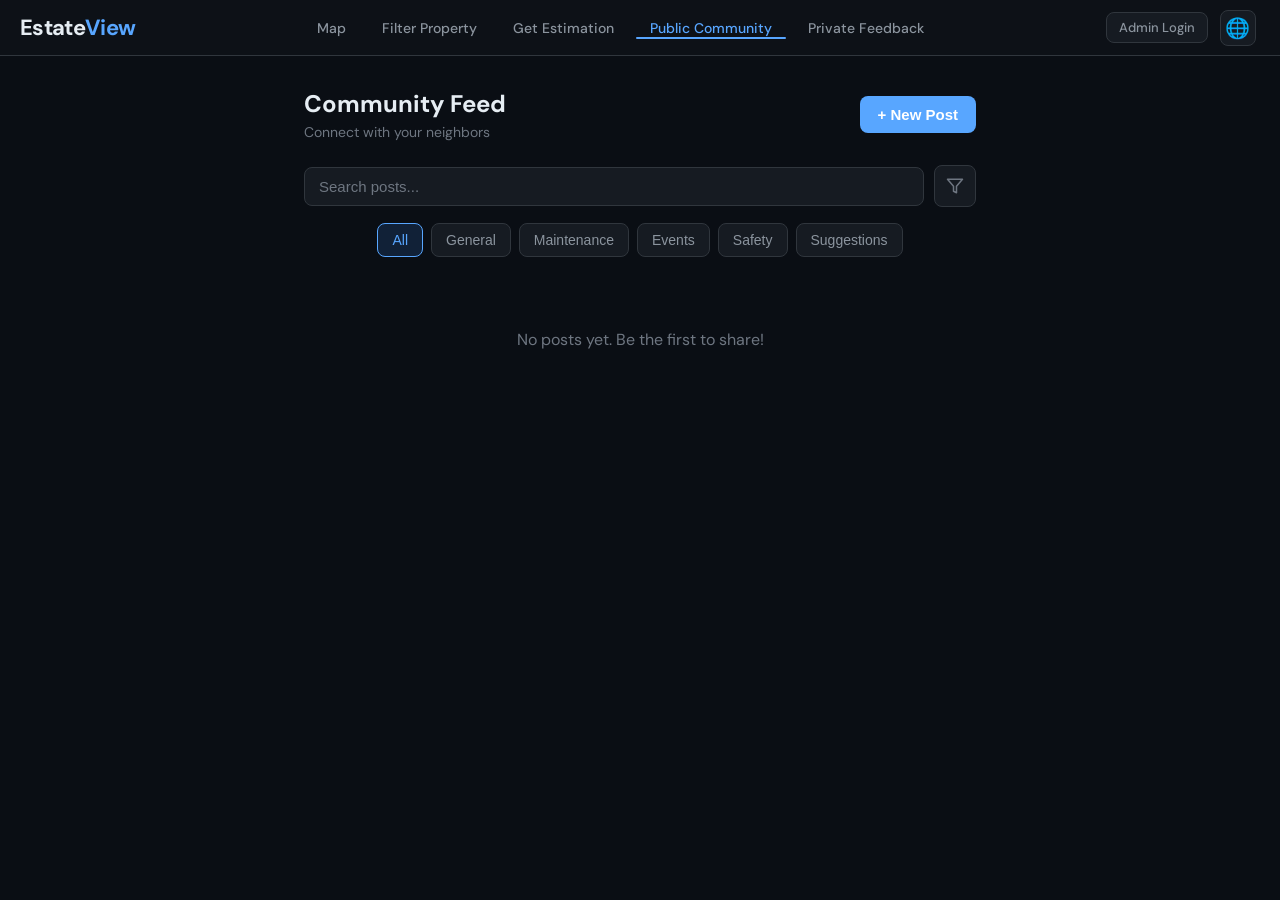
==== fyp coding/frontend/comments.html @ c07fc5cc "feat: Public Community, full i18n (EN/MS/ZH), nav and UX improvements - Public Community: feed with " ====
<!DOCTYPE html>
<html lang="en">
<head>
  <meta charset="UTF-8" />
  <meta name="viewport" content="width=device-width, initial-scale=1.0" />
  <title>Public Comments — EstateView</title>
  <link rel="preconnect" href="https://fonts.googleapis.com" />
  <link rel="preconnect" href="https://fonts.gstatic.com" crossorigin />
  <link href="https://fonts.googleapis.com/css2?family=DM+Sans:ital,opsz,wght@0,9..40,400;0,9..40,500;0,9..40,600;0,9..40,700&display=swap" rel="stylesheet" />
  <style>
    :root {
      --bg-primary: #0a0e14;
      --bg-secondary: #0d1117;
      --bg-card: #161b22;
      --border: #30363d;
      --text-primary: #e6edf3;
      --text-secondary: #8b949e;
      --text-muted: #6e7681;
      --accent: #58a6ff;
      --radius: 12px;
      --radius-sm: 8px;
    }
    * { box-sizing: border-box; }
    body {
      margin: 0;
      font-family: "DM Sans", system-ui, -apple-system, sans-serif;
      background: var(--bg-primary);
      color: var(--text-primary);
      min-height: 100vh;
      display: flex;
      flex-direction: column;
    }

    .global-nav {
      flex-shrink: 0;
      height: 56px;
      background: var(--bg-secondary);
      border-bottom: 1px solid var(--border);
      display: flex;
      align-items: center;
      justify-content: space-between;
      padding: 0 24px 0 20px;
    }
    .nav-logo {
      display: flex;
      align-items: center;
      text-decoration: none;
      font-size: 1.375rem;
      font-weight: 700;
      letter-spacing: -0.03em;
      color: inherit;
    }
    .nav-logo .logo-estate { color: var(--text-primary); }
    .nav-logo .logo-view { color: var(--accent); }
    .nav-links { display: flex; align-items: center; gap: 8px; }
    .nav-links a {
      color: var(--text-secondary);
      text-decoration: none;
      font-size: 0.875rem;
      font-weight: 500;
      padding: 8px 14px;
      position: relative;
    }
    .nav-links a::after {
      content: "";
      position: absolute;
      left: 50%; bottom: 6px;
      width: 100%; height: 2px;
      background: var(--accent);
      border-radius: 1px;
      transform: translateX(-50%) scaleX(0);
      transform-origin: center;
      transition: transform 0.2s ease;
    }
    .nav-links a:hover { color: var(--text-primary); }
    .nav-links a:hover::after { transform: translateX(-50%) scaleX(1); }
    .nav-links a.active { color: var(--accent); }
    .nav-links a.active::after { transform: translateX(-50%) scaleX(1); }
    .nav-right { display: flex; align-items: center; gap: 12px; }
    .lang-switcher { position: relative; }
    .lang-btn { width: 36px; height: 36px; border: 1px solid var(--border); border-radius: var(--radius-sm); background: var(--bg-card); color: var(--text-muted); display: flex; align-items: center; justify-content: center; cursor: pointer; font-size: 1.25rem; }
    .lang-btn:hover { border-color: var(--accent); color: var(--accent); }
    .lang-dropdown { display: none; position: absolute; top: 100%; right: 0; margin-top: 6px; min-width: 160px; background: var(--bg-card); border: 1px solid var(--border); border-radius: var(--radius-sm); box-shadow: 0 8px 24px rgba(0,0,0,0.3); z-index: 100; }
    .lang-dropdown.open { display: block; }
    .lang-opt { display: block; width: 100%; padding: 10px 14px; border: none; background: none; color: var(--text-primary); font-size: 0.9375rem; text-align: left; cursor: pointer; }
    .lang-opt:hover { background: var(--bg-secondary); }
    .lang-opt.active { color: var(--accent); font-weight: 600; }

    .comments-main {
      flex: 1;
      max-width: 720px;
      margin: 0 auto;
      padding: 32px 24px 40px;
      width: 100%;
    }

    .feed-header {
      display: flex;
      flex-wrap: wrap;
      align-items: center;
      justify-content: space-between;
      gap: 16px;
      margin-bottom: 24px;
    }
    .feed-title-wrap h1 { font-size: 1.5rem; font-weight: 700; margin: 0 0 4px 0; color: var(--text-primary); }
    .feed-title-wrap .tagline { font-size: 0.875rem; color: var(--text-muted); margin: 0; }
    .btn-new-post {
      padding: 10px 18px;
      background: var(--accent);
      color: #fff;
      border: none;
      border-radius: var(--radius-sm);
      font-size: 0.9375rem;
      font-weight: 600;
      cursor: pointer;
      white-space: nowrap;
    }
    .btn-new-post:hover { opacity: 0.9; }

    .search-wrap {
      display: flex;
      align-items: center;
      gap: 10px;
      margin-bottom: 16px;
      width: 100%;
    }
    .search-wrap .filter-btn {
      flex-shrink: 0;
      width: 42px;
      height: 42px;
      border: 1px solid var(--border);
      border-radius: var(--radius-sm);
      background: var(--bg-card);
      color: var(--text-muted);
      cursor: pointer;
      display: flex;
      align-items: center;
      justify-content: center;
      font-size: 1.125rem;
      position: relative;
    }
    .search-wrap .filter-btn:hover { border-color: var(--accent); color: var(--accent); }
    .search-wrap .filter-btn.active { border-color: var(--accent); color: var(--accent); background: rgba(56, 139, 253, 0.1); }
    .search-wrap .filter-dropdown {
      display: none;
      position: absolute;
      top: 100%;
      left: 0;
      margin-top: 6px;
      min-width: 180px;
      max-height: 280px;
      overflow-y: auto;
      background: var(--bg-card);
      border: 1px solid var(--border);
      border-radius: var(--radius-sm);
      box-shadow: 0 8px 24px rgba(0,0,0,0.3);
      z-index: 50;
    }
    .search-wrap .filter-dropdown.open { display: block; }
    .search-wrap .filter-dropdown .filter-opt {
      display: block;
      width: 100%;
      padding: 10px 14px;
      border: none;
      background: none;
      color: var(--text-primary);
      font-size: 0.9375rem;
      text-align: left;
      cursor: pointer;
    }
    .search-wrap .filter-dropdown .filter-opt:hover { background: var(--bg-secondary); }
    .search-wrap .filter-dropdown .filter-opt.active { color: var(--accent); font-weight: 600; }
    .search-wrap input {
      flex: 1;
      min-width: 0;
      padding: 10px 14px;
      background: var(--bg-card);
      border: 1px solid var(--border);
      border-radius: var(--radius-sm);
      color: var(--text-primary);
      font-size: 0.9375rem;
    }
    .search-wrap input::placeholder { color: var(--text-muted); }
    .search-wrap input:focus { outline: none; border-color: var(--accent); }

    .category-chips {
      display: flex;
      flex-wrap: wrap;
      justify-content: center;
      align-items: center;
      gap: 8px;
      margin-bottom: 24px;
    }
    .chip {
      padding: 8px 14px;
      background: var(--bg-card);
      border: 1px solid var(--border);
      border-radius: var(--radius-sm);
      font-size: 0.875rem;
      color: var(--text-secondary);
      cursor: pointer;
      transition: border-color 0.2s, background 0.2s, color 0.2s;
    }
    .chip:hover { border-color: var(--text-muted); color: var(--text-primary); }
    .chip.active {
      border-color: var(--accent);
      background: rgba(56, 139, 253, 0.15);
      color: var(--accent);
    }

    .post-form-categories {
      display: flex;
      flex-wrap: nowrap;
      gap: 8px;
      margin-bottom: 16px;
    }
    .post-form-chip {
      flex: 1;
      min-width: 0;
      padding: 8px 6px;
      box-sizing: border-box;
      background: var(--bg-secondary);
      border: 1px solid var(--border);
      border-radius: var(--radius-sm);
      font-size: 0.8125rem;
      color: var(--text-secondary);
      cursor: pointer;
      transition: border-color 0.2s, background 0.2s, color 0.2s;
      white-space: nowrap;
      text-align: center;
    }
    .post-form-chip:hover { border-color: var(--text-muted); color: var(--text-primary); }
    .post-form-chip.active {
      border-color: var(--accent);
      background: rgba(56, 139, 253, 0.15);
      color: var(--accent);
    }

    .feed-list { display: flex; flex-direction: column; gap: 20px; }
    .post-card {
      background: var(--bg-card);
      border: 1px solid var(--border);
      border-radius: var(--radius);
      padding: 20px;
    }
    .post-meta {
      display: flex;
      align-items: flex-start;
      gap: 12px;
      margin-bottom: 12px;
    }
    .post-avatar {
      width: 40px;
      height: 40px;
      border-radius: 50%;
      background: var(--accent);
      color: #fff;
      display: flex;
      align-items: center;
      justify-content: center;
      font-size: 1rem;
      font-weight: 600;
      flex-shrink: 0;
    }
    .post-meta-text { flex: 1; min-width: 0; }
    .post-meta-text .name { font-weight: 600; color: var(--text-primary); margin-right: 8px; }
    .post-meta-text .role {
      display: inline-block;
      font-size: 0.75rem;
      color: var(--text-muted);
      background: var(--bg-secondary);
      padding: 2px 8px;
      border-radius: 4px;
      margin-right: 8px;
    }
    .post-meta-text .date { font-size: 0.8125rem; color: var(--text-muted); }
    .post-area { font-size: 0.8125rem; color: var(--text-secondary); margin-top: 2px; }
    .post-category-tag {
      display: inline-block;
      font-size: 0.75rem;
      font-weight: 500;
      padding: 4px 10px;
      border-radius: 6px;
      margin-bottom: 8px;
    }
    .post-category-tag.general { background: rgba(56, 139, 253, 0.2); color: var(--accent); }
    .post-category-tag.maintenance { background: rgba(210, 153, 34, 0.2); color: #d29922; }
    .post-category-tag.events { background: rgba(163, 113, 247, 0.2); color: #a371f7; }
    .post-category-tag.safety { background: rgba(248, 81, 73, 0.2); color: #f85149; }
    .post-category-tag.suggestions { background: rgba(63, 185, 80, 0.2); color: #3fb950; }
    .post-card h3 { font-size: 1.125rem; font-weight: 700; margin: 0 0 8px 0; color: var(--text-primary); }
    .post-card .post-content { font-size: 0.9375rem; color: var(--text-secondary); line-height: 1.5; margin-bottom: 12px; white-space: normal; word-wrap: break-word; }
    .post-actions {
      display: flex;
      align-items: center;
      gap: 16px;
      font-size: 0.875rem;
      color: var(--text-muted);
    }
    .post-actions .action-btn {
      display: inline-flex;
      align-items: center;
      gap: 4px;
      padding: 6px 0;
      background: none;
      border: none;
      color: var(--text-muted);
      cursor: pointer;
      font-size: 0.875rem;
      font-family: inherit;
      transition: color 0.2s;
    }
    .post-actions .action-btn:hover { color: var(--accent); }
    .post-actions .action-btn.liked { color: #f85149; }
    .post-actions .action-btn.liked:hover { color: #f85149; opacity: 0.9; }

    .feed-empty { text-align: center; padding: 48px 24px; color: var(--text-muted); }
    .feed-empty .btn-clear-filters {
      margin-top: 12px;
      padding: 8px 16px;
      background: var(--accent);
      color: #fff;
      border: none;
      border-radius: var(--radius-sm);
      font-size: 0.9375rem;
      cursor: pointer;
    }
    .feed-empty .btn-clear-filters:hover { opacity: 0.9; }
    .load-more-wrap { text-align: center; padding: 20px 0; }
    .btn-load-more {
      padding: 10px 24px;
      background: var(--bg-card);
      border: 1px solid var(--border);
      border-radius: var(--radius-sm);
      color: var(--text-primary);
      font-size: 0.9375rem;
      cursor: pointer;
    }
    .btn-load-more:hover { border-color: var(--accent); color: var(--accent); }
    .toast-container {
      position: fixed;
      bottom: 24px;
      left: 50%;
      transform: translateX(-50%);
      z-index: 9999;
      display: flex;
      flex-direction: column;
      gap: 8px;
      pointer-events: none;
    }
    .toast {
      padding: 12px 20px;
      background: var(--bg-card);
      border: 1px solid var(--border);
      border-radius: var(--radius-sm);
      color: var(--text-primary);
      font-size: 0.9375rem;
      box-shadow: 0 4px 16px rgba(0,0,0,0.3);
      animation: toast-in 0.25s ease;
    }
    @keyframes toast-in {
      from { opacity: 0; transform: translateY(8px); }
      to { opacity: 1; transform: translateY(0); }
    }
    .feed-loading { text-align: center; padding: 24px; color: var(--text-muted); }

    /* Modal */
    .modal-overlay {
      display: none;
      position: fixed;
      inset: 0;
      background: rgba(0,0,0,0.6);
      z-index: 100;
      align-items: center;
      justify-content: center;
      padding: 24px;
    }
    .modal-overlay.open { display: flex; }
    .modal {
      background: var(--bg-card);
      border: 1px solid var(--border);
      border-radius: var(--radius);
      padding: 24px;
      width: 100%;
      max-width: 480px;
      max-height: 90vh;
      overflow-y: auto;
    }
    #modal-overlay .modal { max-width: min(560px, calc(100vw - 32px)); width: 100%; overflow-x: hidden; }
    .modal-header {
      display: flex;
      align-items: center;
      justify-content: space-between;
      margin-bottom: 20px;
    }
    .modal-header h2 { font-size: 1.25rem; font-weight: 700; margin: 0; color: var(--text-primary); }
    .modal-close {
      width: 32px;
      height: 32px;
      border: none;
      background: var(--bg-secondary);
      color: var(--text-muted);
      border-radius: var(--radius-sm);
      cursor: pointer;
      font-size: 1.25rem;
      line-height: 1;
      display: flex;
      align-items: center;
      justify-content: center;
    }
    .modal-close:hover { color: var(--text-primary); }
    .field-label { display: block; font-size: 0.9375rem; font-weight: 500; color: var(--text-secondary); margin-bottom: 8px; }
    .modal input[type="text"],
    .modal input[type="password"],
    .modal select,
    .modal textarea {
      width: 100%;
      padding: 10px 14px;
      background: var(--bg-secondary);
      border: 1px solid var(--border);
      border-radius: var(--radius-sm);
      color: var(--text-primary);
      opacity: 1;
      font-size: 0.9375rem;
      font-family: inherit;
      margin-bottom: 16px;
    }
    .modal input[type="text"]:-webkit-autofill,
    .modal input[type="password"]:-webkit-autofill {
      -webkit-text-fill-color: var(--text-primary);
    }
    .modal input:focus,
    .modal select:focus,
    .modal textarea:focus { outline: none; border-color: var(--accent); }
    /* Placeholder: faint / transparent hint text in the column */
    .modal input::placeholder {
      color: var(--text-muted);
      opacity: 0.65;
    }
    .modal #admin-login-error { color: #f85149; font-size: 0.875rem; }
    .admin-login-hint {
      font-size: 0.875rem;
      color: var(--text-muted);
      margin: 0 0 16px 0;
      line-height: 1.4;
    }

    /* Admin Login — design like reference, all elements use our color theme (no forgot password) */
    .admin-login-theme.modal-overlay {
      background: rgba(10, 14, 20, 0.65);
      backdrop-filter: blur(4px);
    }
    .admin-login-theme .modal {
      position: relative;
      display: flex;
      flex-direction: column;
      background: linear-gradient(180deg, var(--bg-card) 0%, var(--bg-secondary) 100%);
      border: 1px solid var(--border);
      border-radius: 16px;
      box-shadow: 0 12px 40px rgba(0,0,0,0.5);
      padding: 50px 28px 28px 28px;
      max-width: 340px;
      overflow: visible;
    }
    .admin-login-theme .modal-header {
      flex-shrink: 0;
      margin-bottom: 0;
      padding-right: 0;
      min-height: 0;
      justify-content: flex-end;
    }
    .admin-login-theme .modal-header h2 {
      display: none;
    }
    .admin-login-theme .modal-close {
      position: absolute;
      top: 14px;
      right: 14px;
      background: var(--bg-secondary);
      color: var(--text-muted);
      border: 1px solid var(--border);
    }
    .admin-login-theme .modal-close:hover { color: var(--text-primary); background: var(--bg-card); border-color: var(--text-muted); }
    /* User icon: on the box top edge center — half in, half out */
    .admin-login-theme .admin-login-avatar-wrap {
      display: flex;
      justify-content: center;
      margin-top: -105px;
      margin-bottom: 12px;
    }
    .admin-login-theme .admin-login-avatar {
      width: 116px;
      height: 116px;
      border-radius: 50%;
      background: var(--accent);
      border: none;
      display: flex;
      align-items: center;
      justify-content: center;
      color: #e6edf3;
    }
    .admin-login-theme .admin-login-avatar .avatar-svg {
      width: 72px;
      height: 72px;
      stroke: currentColor;
      fill: none;
      stroke-width: 1.5;
      stroke-linecap: round;
      stroke-linejoin: round;
    }
    .admin-login-theme .admin-login-hint {
      text-align: center;
      margin-bottom: 20px;
      font-size: 0.8125rem;
      color: var(--text-muted);
    }
    /* Input: no box — icon + placeholder, thin bottom line only */
    .admin-login-theme .login-input-wrap {
      display: flex;
      align-items: center;
      gap: 12px;
      padding: 12px 0 10px;
      border: none;
      border-bottom: 1px solid var(--border);
      border-radius: 0;
      margin-bottom: 4px;
      background: transparent;
    }
    .admin-login-theme .login-input-wrap:focus-within { border-bottom-color: var(--accent); }
    .admin-login-theme .login-input-wrap .login-icon {
      color: var(--text-secondary);
      flex-shrink: 0;
      display: flex;
      align-items: center;
      justify-content: center;
    }
    .admin-login-theme .login-input-wrap .login-icon svg {
      width: 20px;
      height: 20px;
      stroke: currentColor;
      fill: none;
      stroke-width: 1.8;
      stroke-linecap: round;
      stroke-linejoin: round;
    }
    .admin-login-theme .login-input-wrap input,
    .admin-login-theme .modal input[type="text"],
    .admin-login-theme .modal input[type="password"] {
      flex: 1;
      min-width: 0;
      background: transparent !important;
      background-color: transparent !important;
      border: none !important;
      padding: 0 !important;
      margin: 0 !important;
      color: var(--text-primary) !important;
      font-size: 0.9375rem;
      border-radius: 0 !important;
      box-shadow: none !important;
    }
    .admin-login-theme .login-input-wrap input::placeholder { color: var(--text-muted); opacity: 0.75; }
    .admin-login-theme .login-input-wrap input:focus { outline: none; box-shadow: none !important; }
    .admin-login-theme .login-toggle-pwd {
      flex-shrink: 0;
      width: 36px;
      height: 36px;
      padding: 0;
      border: none;
      background: transparent;
      color: var(--text-muted);
      cursor: pointer;
      display: flex;
      align-items: center;
      justify-content: center;
      border-radius: var(--radius-sm);
    }
    .admin-login-theme .login-toggle-pwd:hover { color: var(--text-secondary); }
    .admin-login-theme .login-toggle-pwd svg {
      width: 20px;
      height: 20px;
      stroke: currentColor;
      fill: none;
      stroke-width: 1.8;
      stroke-linecap: round;
      stroke-linejoin: round;
    }
    /* Remove white box from browser autofill — use theme dark fill so no white shows */
    .admin-login-theme .login-input-wrap input:-webkit-autofill,
    .admin-login-theme .login-input-wrap input:-webkit-autofill:hover,
    .admin-login-theme .login-input-wrap input:-webkit-autofill:focus,
    .admin-login-theme .login-input-wrap input:-webkit-autofill:active {
      -webkit-box-shadow: 0 0 0 100px var(--bg-card) inset !important;
      box-shadow: 0 0 0 100px var(--bg-card) inset !important;
      -webkit-text-fill-color: var(--text-primary) !important;
      transition: background-color 5000s ease-in-out 0s;
    }
    .admin-login-theme .login-options { margin-bottom: 20px; }
    .admin-login-theme .login-remember {
      display: flex;
      align-items: center;
      gap: 8px;
      font-size: 0.875rem;
      color: var(--text-secondary);
      cursor: pointer;
    }
    .admin-login-theme .login-remember input {
      width: 16px;
      height: 16px;
      margin: 0;
      flex-shrink: 0;
      accent-color: var(--accent);
      cursor: pointer;
    }
    .admin-login-theme #admin-login-error {
      font-size: 0.875rem;
      margin-bottom: 16px;
      text-align: center;
      padding: 12px 14px;
      border-radius: var(--radius-sm);
      border: 1px solid var(--border);
      border-left: 3px solid #f85149;
      background: var(--bg-card);
      color: var(--text-secondary);
      line-height: 1.4;
    }
    .admin-login-theme #admin-login-error:not(:empty) { color: #f85149; }
    .admin-login-theme .login-btn-wrap { margin-top: 4px; }
    .admin-login-theme .login-btn-wrap .btn-post {
      width: 100%;
      padding: 14px 20px;
      border-radius: 10px;
      font-size: 1rem;
      font-weight: 600;
      letter-spacing: 0.08em;
      background: var(--accent);
      border: none;
      color: var(--text-primary);
      box-shadow: none;
    }
    .admin-login-theme .login-btn-wrap .btn-post:hover { opacity: 0.9; }
    .admin-login-theme .login-cancel-wrap .btn-cancel {
      background: transparent;
      border: none;
      color: var(--text-muted);
      font-size: 0.875rem;
      margin-top: 12px;
    }
    .admin-login-theme .login-cancel-wrap .btn-cancel:hover { color: var(--text-secondary); }
    .modal textarea { min-height: 120px; resize: vertical; }
    .modal-actions {
      display: flex;
      justify-content: flex-end;
      gap: 12px;
      margin-top: 20px;
    }
    .btn-cancel {
      padding: 10px 20px;
      background: transparent;
      color: var(--text-secondary);
      border: 1px solid var(--border);
      border-radius: var(--radius-sm);
      font-size: 0.9375rem;
      cursor: pointer;
    }
    .btn-cancel:hover { border-color: var(--text-muted); color: var(--text-primary); }
    .btn-post {
      padding: 10px 20px;
      background: var(--accent);
      color: #fff;
      border: none;
      border-radius: var(--radius-sm);
      font-size: 0.9375rem;
      font-weight: 600;
      cursor: pointer;
    }
    .btn-post:hover { opacity: 0.9; }

    /* Comments modal */
    .comments-modal { display: none; }
    .comments-modal.open { display: flex; }
    .comments-modal .modal { max-width: 420px; }
    .comments-modal .comments-list { max-height: 240px; overflow-y: auto; margin-bottom: 16px; }
    .comments-modal .comment-item {
      padding: 10px 0;
      border-bottom: 1px solid var(--border);
      font-size: 0.9375rem;
    }
    .comments-modal .comment-item:last-child { border-bottom: none; }
    .comments-modal .comment-meta { font-size: 0.8125rem; color: var(--text-muted); margin-bottom: 4px; }
    .comments-modal .comment-meta .author { color: var(--text-secondary); font-weight: 500; }
    .comments-modal .comment-content { color: var(--text-primary); line-height: 1.4; }
    .comments-modal .add-comment-form { margin-top: 12px; }
    .comments-modal .add-comment-form textarea {
      width: 100%;
      min-height: 72px;
      padding: 10px 12px;
      background: var(--bg-secondary);
      border: 1px solid var(--border);
      border-radius: var(--radius-sm);
      color: var(--text-primary);
      font-size: 0.9375rem;
      font-family: inherit;
      resize: vertical;
      margin-bottom: 8px;
    }
    .comments-modal .add-comment-form textarea:focus { outline: none; border-color: var(--accent); }
    .comments-modal .add-comment-form .btn-post { padding: 8px 16px; font-size: 0.875rem; }
    .btn-admin-login, .btn-admin-logout {
      padding: 6px 12px;
      font-size: 0.8125rem;
      border-radius: var(--radius-sm);
      cursor: pointer;
      font-family: inherit;
      font-weight: 500;
    }
    .btn-admin-login {
      background: var(--bg-card);
      border: 1px solid var(--border);
      color: var(--text-secondary);
    }
    .btn-admin-login:hover { border-color: var(--accent); color: var(--accent); }
    .btn-admin-logout { background: transparent; border: 1px solid var(--border); color: var(--text-muted); }
    .btn-admin-logout:hover { color: var(--text-primary); }
    .nav-admin-label { font-size: 0.8125rem; color: var(--text-muted); margin-right: 8px; }
    .post-actions .btn-delete-post, .comments-modal .btn-delete-comment {
      margin-left: auto;
      padding: 4px 8px;
      font-size: 0.75rem;
      background: transparent;
      border: 1px solid var(--border);
      color: var(--text-muted);
      border-radius: 4px;
      cursor: pointer;
    }
    .post-actions .btn-delete-post:hover, .comments-modal .btn-delete-comment:hover { border-color: #f85149; color: #f85149; }
  </style>
</head>
<body>
  <header class="global-nav">
    <a href="/" class="nav-logo"><span class="logo-estate">Estate</span><span class="logo-view">View</span></a>
    <nav class="nav-links">
      <a href="/" data-i18n="nav.map">Map</a>
      <a href="/filter.html" data-i18n="nav.filter">Filter Property</a>
      <a href="/estimator.html" data-i18n="nav.estimation">Get Estimation</a>
      <a href="/comments.html" class="active" data-i18n="nav.community">Public Community</a>
      <a href="/feedback.html" data-i18n="nav.feedback">Private Feedback</a>
    </nav>
    <div class="nav-right">
      <span id="admin-logout-wrap" style="display:none;"><span class="nav-admin-label">Admin</span> <button type="button" class="btn-admin-logout" id="btn-admin-logout">Logout</button></span>
      <button type="button" class="btn-admin-login" id="btn-admin-login" data-i18n="comments.adminLogin">Admin Login</button>
      <div class="lang-switcher">
        <button type="button" class="lang-btn" id="lang-btn" aria-label="Language" title="Language">🌐</button>
        <div class="lang-dropdown" id="lang-dropdown">
          <button type="button" class="lang-opt" data-lang="en">English</button>
          <button type="button" class="lang-opt" data-lang="ms">Bahasa Melayu</button>
          <button type="button" class="lang-opt" data-lang="zh">中文</button>
        </div>
      </div>
    </div>
  </header>

  <main class="comments-main">
    <div class="feed-header">
      <div class="feed-title-wrap">
        <h1 data-i18n="comments.communityFeed">Community Feed</h1>
        <p class="tagline" data-i18n="comments.tagline">Connect with your neighbors</p>
      </div>
      <button type="button" class="btn-new-post" id="btn-new-post" data-i18n="comments.newPost">+ New Post</button>
    </div>

    <div class="search-wrap">
      <input type="text" id="search-input" data-i18n-placeholder="comments.searchPlaceholder" placeholder="Search posts..." aria-label="Search posts" />
      <div class="filter-wrap" style="position:relative;">
        <button type="button" class="filter-btn" id="filter-by-state-btn" aria-label="Filter by state" title="Filter by state"><svg width="18" height="18" viewBox="0 0 24 24" fill="none" stroke="currentColor" stroke-width="2" stroke-linecap="round" stroke-linejoin="round" aria-hidden="true"><polygon points="22 3 2 3 10 12.46 10 19 14 21 14 12.46 22 3"/></svg></button>
        <div class="filter-dropdown" id="filter-state-dropdown" role="listbox">
          <button type="button" class="filter-opt active" data-state="" data-i18n="comments.allStates">All states</button>
        </div>
      </div>
    </div>

    <div class="category-chips" id="category-chips" role="group" aria-label="Filter by category">
      <button type="button" class="chip active" data-category="All" data-i18n="comments.all">All</button>
      <button type="button" class="chip" data-category="General" data-i18n="comments.general">General</button>
      <button type="button" class="chip" data-category="Maintenance" data-i18n="comments.maintenance">Maintenance</button>
      <button type="button" class="chip" data-category="Events" data-i18n="comments.events">Events</button>
      <button type="button" class="chip" data-category="Safety" data-i18n="comments.safety">Safety</button>
      <button type="button" class="chip" data-category="Suggestions" data-i18n="comments.suggestions">Suggestions</button>
    </div>

    <div id="feed-container">
      <div class="feed-loading" id="feed-loading" data-i18n="comments.loadingPosts">Loading posts…</div>
      <div class="feed-list" id="feed-list" style="display:none;"></div>
      <div class="load-more-wrap" id="load-more-wrap" style="display:none;">
        <button type="button" class="btn-load-more" id="btn-load-more" data-i18n="comments.loadMore">Load more</button>
      </div>
      <div class="feed-empty" id="feed-empty" style="display:none;" data-i18n="comments.noPostsYet">No posts yet. Be the first to share!</div>
    </div>
  </main>
  <div id="toast-container" class="toast-container" aria-live="polite"></div>

  <div class="modal-overlay comments-modal" id="comments-modal" role="dialog" aria-labelledby="comments-modal-title" aria-modal="true">
    <div class="modal">
      <div class="modal-header">
        <h2 id="comments-modal-title" data-i18n="comments.comments">Comments</h2>
        <button type="button" class="modal-close" id="comments-modal-close" aria-label="Close">×</button>
      </div>
      <div class="comments-list" id="comments-list"></div>
      <form id="add-comment-form" class="add-comment-form">
        <input type="hidden" id="comment-post-id" name="post_id" />
        <textarea id="comment-content" name="content" data-i18n-placeholder="comments.writeComment" placeholder="Write a comment..." required></textarea>
        <button type="submit" class="btn-post" data-i18n="comments.postComment">Post Comment</button>
      </form>
    </div>
  </div>

  <div class="modal-overlay admin-login-theme" id="admin-login-modal" role="dialog" aria-label="Admin login">
    <div class="modal">
      <div class="modal-header">
        <h2 id="admin-login-title" class="sr-only">Admin Login</h2>
        <button type="button" class="modal-close" id="admin-login-close" aria-label="Close">×</button>
      </div>
      <div class="admin-login-avatar-wrap">
        <div class="admin-login-avatar" aria-hidden="true">
          <svg class="avatar-svg" viewBox="0 0 24 24" xmlns="http://www.w3.org/2000/svg"><path d="M20 21v-2a4 4 0 0 0-4-4H8a4 4 0 0 0-4 4v2"/><circle cx="12" cy="7" r="4"/></svg>
        </div>
      </div>
      <p class="admin-login-hint" data-i18n="comments.adminLoginHint">Enter your admin username and password to manage posts and comments.</p>
      <form id="admin-login-form">
        <div class="login-input-wrap">
          <span class="login-icon" aria-hidden="true"><svg viewBox="0 0 24 24" xmlns="http://www.w3.org/2000/svg"><path d="M4 4h16c1.1 0 2 .9 2 2v12c0 1.1-.9 2-2 2H4c-1.1 0-2-.9-2-2V6c0-1.1.9-2 2-2z"/><polyline points="22,6 12,13 2,6"/></svg></span>
          <input type="text" id="admin-username" name="username" required autocomplete="username" data-i18n-placeholder="comments.username" placeholder="Username" />
        </div>
        <div class="login-input-wrap">
          <span class="login-icon" aria-hidden="true"><svg viewBox="0 0 24 24" xmlns="http://www.w3.org/2000/svg"><rect x="3" y="11" width="18" height="11" rx="2" ry="2"/><path d="M7 11V7a5 5 0 0 1 10 0v4"/></svg></span>
          <input type="password" id="admin-password" name="password" required autocomplete="current-password" data-i18n-placeholder="comments.password" placeholder="Password" />
          <button type="button" class="login-toggle-pwd" id="admin-password-toggle" aria-label="Show password" title="Show password">
            <svg class="icon-eye" viewBox="0 0 24 24" xmlns="http://www.w3.org/2000/svg" aria-hidden="true"><path d="M1 12s4-8 11-8 11 8 11 8-4 8-11 8-11-8-11-8z"/><circle cx="12" cy="12" r="3"/></svg>
            <svg class="icon-eye-off" viewBox="0 0 24 24" xmlns="http://www.w3.org/2000/svg" aria-hidden="true" style="display:none;"><path d="M17.94 17.94A10.07 10.07 0 0 1 12 20c-7 0-11-8-11-8a18.45 18.45 0 0 1 5.06-5.94M9.9 4.24A9.12 9.12 0 0 1 12 4c7 0 11 8 11 8a18.5 18.5 0 0 1-2.16 3.19m-6.72-1.07a3 3 0 1 1-4.24-4.24"/><line x1="1" y1="1" x2="23" y2="23"/></svg>
          </button>
        </div>
        <div class="login-options">
          <label class="login-remember">
            <input type="checkbox" id="admin-remember" name="remember" />
            <span data-i18n="comments.rememberMe">Remember me</span>
          </label>
        </div>
        <p id="admin-login-error" class="feed-empty" style="display:none;"></p>
        <div class="login-btn-wrap">
          <button type="submit" class="btn-post" data-i18n="comments.login">LOGIN</button>
        </div>
        <div class="login-cancel-wrap" style="text-align:center;">
          <button type="button" class="btn-cancel" id="admin-login-cancel" data-i18n="comments.cancel">Cancel</button>
        </div>
      </form>
    </div>
  </div>

  <div class="modal-overlay" id="modal-overlay" role="dialog" aria-labelledby="modal-title" aria-modal="true">
    <div class="modal">
      <div class="modal-header">
        <h2 id="modal-title" data-i18n="comments.createPost">Create New Post</h2>
        <button type="button" class="modal-close" id="modal-close" aria-label="Close">×</button>
      </div>
      <form id="new-post-form">
        <label class="field-label" for="post-title" data-i18n="comments.title">Title</label>
        <input type="text" id="post-title" name="title" data-i18n-placeholder="comments.whatsOnMind" placeholder="What's on your mind?" required />
        <label class="field-label" for="post-author" data-i18n="comments.yourName">Your name</label>
        <input type="text" id="post-author" name="author_name" data-i18n-placeholder="comments.yourNameOptional" placeholder="Your name (optional)" />
        <label class="field-label" for="post-state" data-i18n="comments.state">State</label>
        <select id="post-state" name="state" required aria-required="true">
          <option value="" data-i18n="comments.selectState">— Select state —</option>
        </select>
        <label class="field-label" for="post-district"><span data-i18n="comments.district">District</span> <span style="font-weight:400; color:var(--text-muted);" data-i18n="estimator.optional">(optional)</span></label>
        <select id="post-district" name="district" aria-label="District optional">
          <option value="" data-i18n="comments.districtOptional">— Any —</option>
        </select>
        <label class="field-label" data-i18n="comments.category">Category</label>
        <input type="hidden" id="post-category" name="category" value="General" />
        <div class="post-form-categories" id="post-form-categories" role="group" aria-label="Choose category">
          <button type="button" class="post-form-chip active" data-category="General" data-i18n="comments.general">General</button>
          <button type="button" class="post-form-chip" data-category="Maintenance" data-i18n="comments.maintenance">Maintenance</button>
          <button type="button" class="post-form-chip" data-category="Events" data-i18n="comments.events">Events</button>
          <button type="button" class="post-form-chip" data-category="Safety" data-i18n="comments.safety">Safety</button>
          <button type="button" class="post-form-chip" data-category="Suggestions" data-i18n="comments.suggestions">Suggestions</button>
        </div>
        <label class="field-label" for="post-content" data-i18n="comments.content">Content</label>
        <textarea id="post-content" name="content" data-i18n-placeholder="comments.shareThoughts" placeholder="Share your thoughts, experiences, or feedback..."></textarea>
        <div class="modal-actions">
          <button type="button" class="btn-cancel" id="modal-cancel" data-i18n="comments.cancel">Cancel</button>
          <button type="submit" class="btn-post" data-i18n="comments.post">Post</button>
        </div>
      </form>
    </div>
  </div>

  <script src="lang.js"></script>
  <script src="comments.js"></script>
</body>
</html>
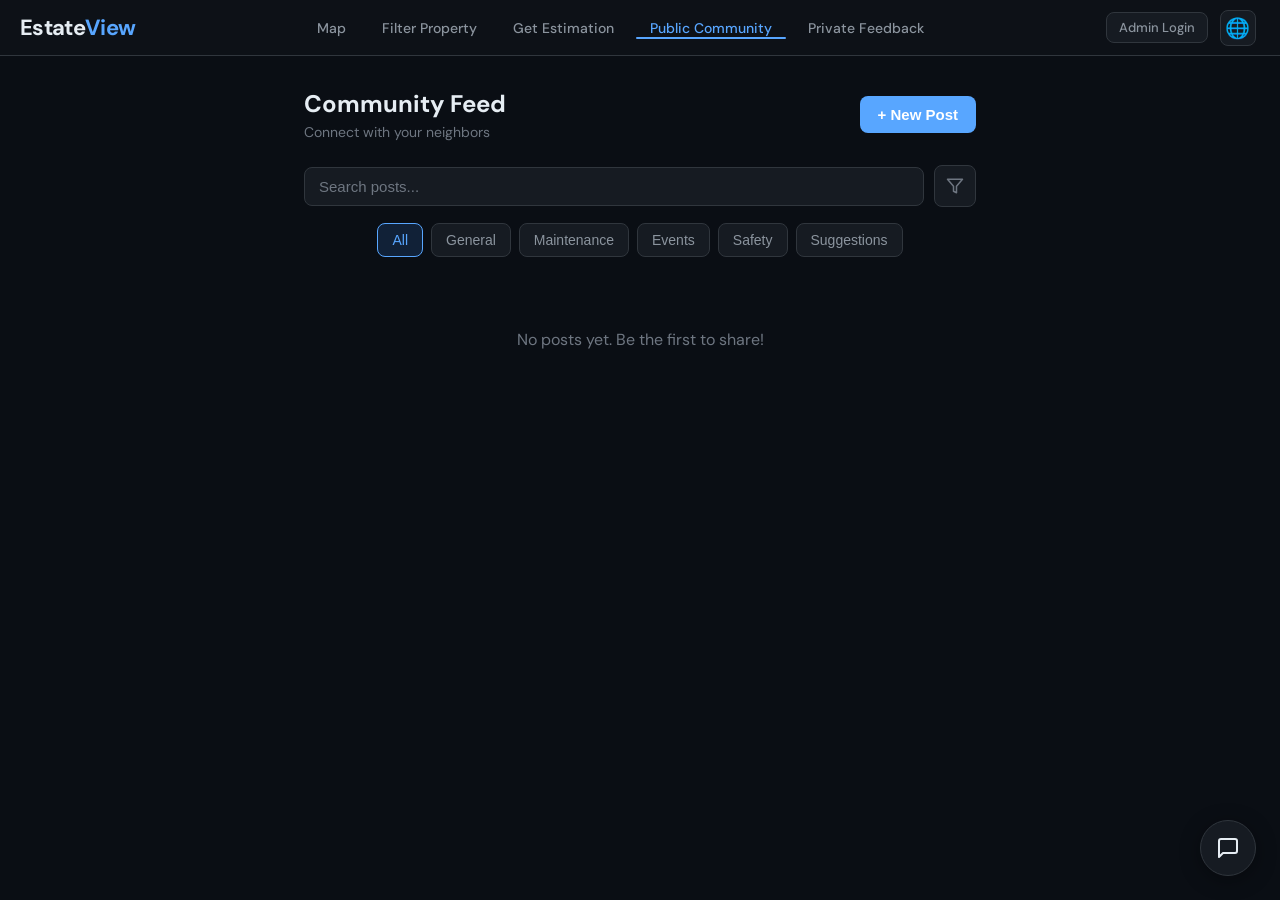
==== commit c0951e13: "EstateView: chatbot (Groq), map zoom, short replies, Ask chatbot, SYSTEM_OVERVIEW, .gitignore Made-w" ====
--- a/fyp coding/frontend/comments.html
+++ b/fyp coding/frontend/comments.html
@@ -893,7 +893,9 @@
     </div>
   </div>
 
+  <link rel="stylesheet" href="chatbot.css" />
   <script src="lang.js"></script>
   <script src="comments.js"></script>
+  <script src="chatbot.js"></script>
 </body>
 </html>
--- a/fyp coding/frontend/chatbot.css
+++ b/fyp coding/frontend/chatbot.css
@@ -0,0 +1,192 @@
+/* Chatbot widget — fixed bottom right */
+#chatbot-wrap {
+  position: fixed;
+  bottom: 24px;
+  right: 24px;
+  z-index: 10000;
+  font-family: inherit;
+  pointer-events: auto;
+}
+
+#chatbot-btn {
+  width: 56px;
+  height: 56px;
+  border-radius: 50%;
+  border: 1px solid var(--border, #30363d);
+  background: var(--bg-card, #161b22);
+  color: var(--text-primary, #e6edf3);
+  cursor: pointer;
+  display: flex;
+  align-items: center;
+  justify-content: center;
+  font-size: 1.5rem;
+  box-shadow: 0 4px 20px rgba(0, 0, 0, 0.35);
+  transition: transform 0.2s, box-shadow 0.2s, border-color 0.2s;
+}
+
+#chatbot-btn:hover {
+  border-color: var(--accent, #58a6ff);
+  color: var(--accent, #58a6ff);
+  transform: scale(1.05);
+  box-shadow: 0 6px 24px rgba(0, 0, 0, 0.4);
+}
+
+#chatbot-btn:focus {
+  outline: 2px solid var(--accent, #58a6ff);
+  outline-offset: 2px;
+}
+
+#chatbot-panel {
+  display: none;
+  position: absolute;
+  bottom: 68px;
+  right: 0;
+  width: 360px;
+  max-width: calc(100vw - 48px);
+  height: 420px;
+  max-height: 70vh;
+  background: var(--bg-card, #161b22);
+  border: 1px solid var(--border, #30363d);
+  border-radius: var(--radius, 12px);
+  box-shadow: 0 8px 32px rgba(0, 0, 0, 0.45);
+  flex-direction: column;
+  overflow: hidden;
+}
+
+#chatbot-panel.open {
+  display: flex;
+}
+
+#chatbot-header {
+  flex-shrink: 0;
+  padding: 14px 16px;
+  border-bottom: 1px solid var(--border, #30363d);
+  background: var(--bg-secondary, #0d1117);
+  font-weight: 600;
+  font-size: 0.9375rem;
+  color: var(--text-primary, #e6edf3);
+  display: flex;
+  align-items: center;
+  justify-content: space-between;
+  gap: 12px;
+}
+
+#chatbot-minimize {
+  flex-shrink: 0;
+  width: 32px;
+  height: 32px;
+  border: none;
+  border-radius: var(--radius-sm, 8px);
+  background: transparent;
+  color: var(--text-muted, #6e7681);
+  cursor: pointer;
+  display: flex;
+  align-items: center;
+  justify-content: center;
+  transition: color 0.2s, background 0.2s;
+}
+
+#chatbot-minimize:hover {
+  color: var(--text-primary, #e6edf3);
+  background: var(--border, #30363d);
+}
+
+#chatbot-messages {
+  flex: 1;
+  overflow-y: auto;
+  padding: 16px;
+  display: flex;
+  flex-direction: column;
+  gap: 12px;
+}
+
+#chatbot-messages .msg {
+  max-width: 85%;
+  padding: 10px 14px;
+  border-radius: var(--radius-sm, 8px);
+  font-size: 0.9375rem;
+  line-height: 1.45;
+  word-wrap: break-word;
+}
+
+#chatbot-messages .msg.bot {
+  align-self: flex-start;
+  background: var(--bg-secondary, #0d1117);
+  border: 1px solid var(--border, #30363d);
+  color: var(--text-primary, #e6edf3);
+  white-space: pre-line;
+}
+
+#chatbot-messages .msg.user {
+  align-self: flex-end;
+  background: var(--accent, #58a6ff);
+  color: #fff;
+  border: none;
+}
+
+#chatbot-messages .msg.welcome {
+  align-self: flex-start;
+  color: var(--text-muted, #6e7681);
+  font-size: 0.875rem;
+}
+
+#chatbot-input-wrap {
+  flex-shrink: 0;
+  padding: 12px 16px;
+  border-top: 1px solid var(--border, #30363d);
+  display: flex;
+  gap: 8px;
+  align-items: center;
+}
+
+#chatbot-input {
+  flex: 1;
+  min-width: 0;
+  padding: 10px 14px;
+  border: 1px solid var(--border, #30363d);
+  border-radius: var(--radius-sm, 8px);
+  background: var(--bg-secondary, #0d1117);
+  color: var(--text-primary, #e6edf3);
+  font-size: 0.9375rem;
+  font-family: inherit;
+}
+
+#chatbot-input::placeholder {
+  color: var(--text-muted, #6e7681);
+}
+
+#chatbot-input:focus {
+  outline: none;
+  border-color: var(--accent, #58a6ff);
+}
+
+#chatbot-send {
+  padding: 10px 16px;
+  border: none;
+  border-radius: var(--radius-sm, 8px);
+  background: var(--accent, #58a6ff);
+  color: #fff;
+  font-size: 0.9375rem;
+  font-weight: 600;
+  cursor: pointer;
+}
+
+#chatbot-send:hover {
+  opacity: 0.9;
+}
+
+#chatbot-send:disabled {
+  opacity: 0.5;
+  cursor: not-allowed;
+}
+
+@media (max-width: 480px) {
+  #chatbot-wrap {
+    bottom: 16px;
+    right: 16px;
+  }
+  #chatbot-panel {
+    width: calc(100vw - 32px);
+    right: -8px;
+  }
+}
